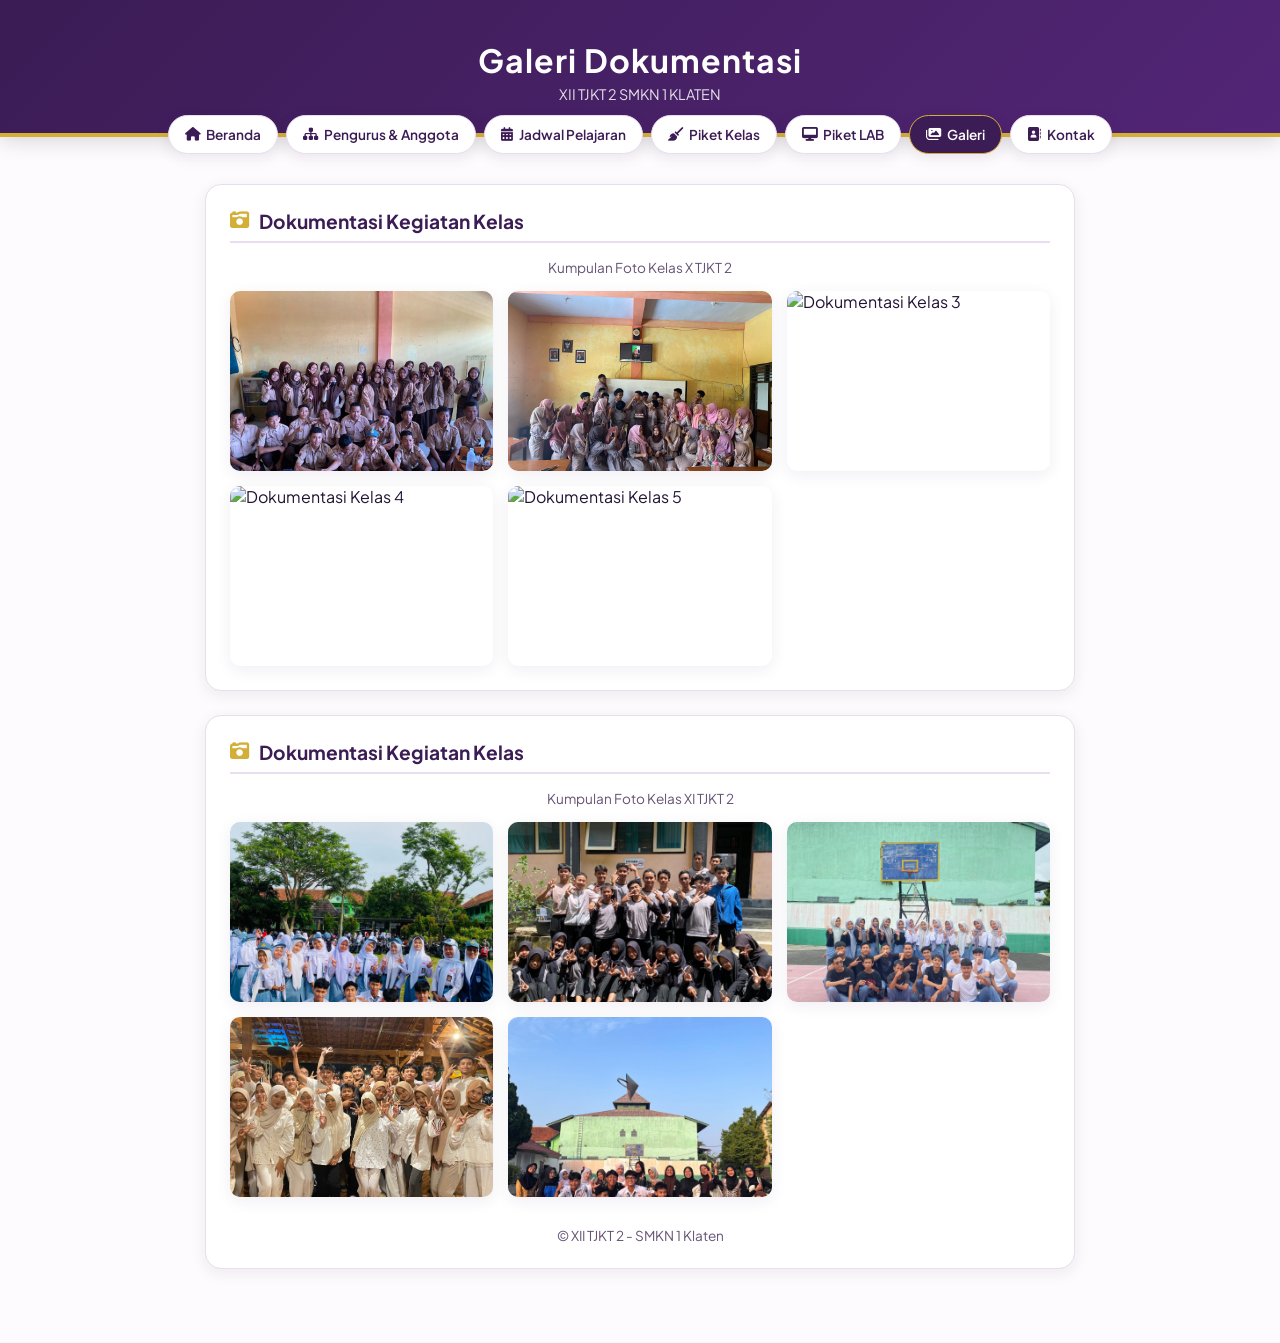
==== galeri.html @ 913a5116 "Add files via upload" ====
<!DOCTYPE html>
<html lang="id">
<head>
    <meta charset="UTF-8">
    <meta name="viewport" content="width=device-width, initial-scale=1.0">
    <title>Galeri Foto - XII TJKT 2</title>
    <link href="https://fonts.googleapis.com/css2?family=Plus+Jakarta+Sans:wght@400;600;700&display=swap" rel="stylesheet">
    <link rel="stylesheet" href="https://cdnjs.cloudflare.com/ajax/libs/font-awesome/6.4.0/css/all.min.css">
    <link rel="stylesheet" href="style.css">
</head>
<body>
    <header>
        <h1>Galeri Dokumentasi</h1>
        <p>XII TJKT 2 SMKN 1 KLATEN</p>
    </header>

    <nav>
        <a href="index.html"><i class="fa-solid fa-house"></i> Beranda</a>
        <a href="struktur.html"><i class="fa-solid fa-sitemap"></i> Pengurus & Anggota</a>
        <a href="jadwal-pelajaran.html"><i class="fa-solid fa-calendar-days"></i> Jadwal Pelajaran</a>
        <a href="jadwal-piket-kelas.html"><i class="fa-solid fa-broom"></i> Piket Kelas</a>
        <a href="piket-lab.html"><i class="fa-solid fa-desktop"></i> Piket LAB</a>
        <a href="galeri.html" class="active"><i class="fa-solid fa-images"></i> Galeri</a>
        <a href="kontak.html"><i class="fa-solid fa-address-book"></i> Kontak</a>
    </nav>

    <div class="container">
        <!-- Section Foto Kegiatan Kelas -->
        <div class="card">
            <div class="card-title"><i class="fa-solid fa-camera-retro" style="color:var(--gold-accent);"></i> Dokumentasi Kegiatan Kelas</div>
            <p style="font-size:0.85rem; color:var(--text-muted); margin-bottom:15px; text-align:center;">
            Kumpulan Foto Kelas X TJKT 2
            </p>
            
            <div class="gallery-grid">
                <img src="dokumentasi-kelas1.jpeg" alt="Dokumentasi Kelas 1" style="width: 100%; height: 180px; object-fit: cover; border-radius: 10px; box-shadow: var(--shadow);">
                <img src="dokumentasi-kelas2.jpeg" alt="Dokumentasi Kelas 2" style="width: 100%; height: 180px; object-fit: cover; border-radius: 10px; box-shadow: var(--shadow);">
                <img src="dokumentasi-kelas3.jpeg" alt="Dokumentasi Kelas 3" style="width: 100%; height: 180px; object-fit: cover; border-radius: 10px; box-shadow: var(--shadow);">
                <img src="dokumentasi-kelas4.jpeg" alt="Dokumentasi Kelas 4" style="width: 100%; height: 180px; object-fit: cover; border-radius: 10px; box-shadow: var(--shadow);">
                <img src="dokumentasi-kelas5.jpeg" alt="Dokumentasi Kelas 5" style="width: 100%; height: 180px; object-fit: cover; border-radius: 10px; box-shadow: var(--shadow);">
            </div>
        </div>  <div class="card">
            <div class="card-title"><i class="fa-solid fa-camera-retro" style="color:var(--gold-accent);"></i> Dokumentasi Kegiatan Kelas</div>
            <p style="font-size:0.85rem; color:var(--text-muted); margin-bottom:15px; text-align:center;">
            Kumpulan Foto Kelas XI TJKT 2
            </p>
            <div class="gallery-grid">
                <img src="dokumentasi1.jpeg" alt="Dokumentasi1" style="width: 100%; height: 180px; object-fit: cover; border-radius: 10px; box-shadow: var(--shadow);">
                <img src="dokumentasi2.jpeg" alt="Dokumentasi2" style="width: 100%; height: 180px; object-fit: cover; border-radius: 10px; box-shadow: var(--shadow);">
                <img src="dokumentasi3.jpeg" alt="Dokumentasi3" style="width: 100%; height: 180px; object-fit: cover; border-radius: 10px; box-shadow: var(--shadow);">
                <img src="dokumentasi4.jpeg" alt="Dokumentasi4" style="width: 100%; height: 180px; object-fit: cover; border-radius: 10px; box-shadow: var(--shadow);">
                <img src="dokumentasi5.jpeg" alt="Dokumentasi5" style="width: 100%; height: 180px; object-fit: cover; border-radius: 10px; box-shadow: var(--shadow);">
    </div>

    <footer><p>&copy; XII TJKT 2 - SMKN 1 Klaten</p></footer>
</body>
</html>
---- style.css ----
:root {
    --purple-main: #3b1c54;      /* Ungu Klasik Tua */
    --purple-light: #522576;     /* Ungu Soft */
    --purple-accent: #8b3dff;    /* Ungu Cerah */
    --gold-accent: #d4af37;      /* Emas Klasik */
    --bg-light: #fdfbfd;         /* BG Soft */
    --surface: #ffffff;
    --text-dark: #221233;
    --text-muted: #665275;
    --border: #e8deee;
    --shadow: 0 4px 15px rgba(59, 28, 84, 0.08);
    --shadow-hover: 0 8px 25px rgba(59, 28, 84, 0.18);
}

* { 
    margin: 0; 
    padding: 0; 
    box-sizing: border-box; 
    font-family: 'Plus Jakarta Sans', sans-serif; 
}

body { 
    background-color: var(--bg-light); 
    color: var(--text-dark); 
    padding-bottom: 50px; 
}

/* Header Banner */
header {
    background: linear-gradient(135deg, var(--purple-main), var(--purple-light));
    color: white; 
    padding: 40px 20px 30px; 
    text-align: center;
    border-bottom: 4px solid var(--gold-accent); 
    box-shadow: 0 4px 20px rgba(0, 0, 0, 0.15);
}
header h1 { 
    font-size: 2rem; 
    font-weight: 700; 
    letter-spacing: 1px; 
}
header p { 
    font-size: 0.9rem; 
    opacity: 0.85; 
    margin-top: 5px; 
}

/* Navigasi */
nav {
    display: flex; 
    justify-content: center; 
    gap: 8px; 
    flex-wrap: wrap;
    margin: -22px auto 30px; 
    padding: 0 15px; 
    max-width: 1000px;
}
nav a {
    background: var(--surface); 
    color: var(--purple-main); 
    text-decoration: none;
    padding: 10px 16px; 
    border-radius: 25px; 
    font-weight: 600; 
    font-size: 0.85rem;
    border: 1px solid var(--border); 
    box-shadow: var(--shadow); 
    transition: all 0.3s ease;
    display: flex; 
    align-items: center; 
    gap: 6px;
}
nav a:hover { 
    background: var(--purple-main); 
    color: var(--gold-accent); 
    transform: translateY(-3px); 
    box-shadow: var(--shadow-hover); 
}
nav a.active { 
    background: var(--purple-main); 
    color: #fff; 
    border-color: var(--gold-accent); 
}

/* Container & Cards */
.container { 
    max-width: 900px; 
    margin: 0 auto; 
    padding: 0 15px; 
}
.card {
    background: var(--surface); 
    padding: 24px; 
    border-radius: 16px; 
    border: 1px solid var(--border);
    box-shadow: var(--shadow); 
    margin-bottom: 24px; 
    transition: transform 0.3s ease, box-shadow 0.3s ease;
}
.card:hover { 
    box-shadow: var(--shadow-hover); 
}
.card-title {
    font-size: 1.2rem; 
    font-weight: 700; 
    color: var(--purple-main); 
    margin-bottom: 16px;
    border-bottom: 2px solid var(--border); 
    padding-bottom: 8px; 
    display: flex; 
    align-items: center; 
    gap: 10px;
}

/* Grid Menu & Elemen Klik */
.grid-2 { 
    display: grid; 
    grid-template-columns: repeat(auto-fit, minmax(280px, 1fr)); 
    gap: 16px; 
}
.grid-org { 
    display: grid; 
    grid-template-columns: repeat(auto-fit, minmax(220px, 1fr)); 
    gap: 12px; 
}

.org-box {
    background: #fcf9fe; 
    padding: 12px 16px; 
    border-radius: 10px; 
    border-left: 4px solid var(--purple-main);
    border-top: 1px solid var(--border); 
    border-right: 1px solid var(--border); 
    border-bottom: 1px solid var(--border);
    transition: all 0.25s ease;
}
.org-box:hover { 
    background: #f5ebfd; 
    transform: translateX(4px); 
    border-left-color: var(--gold-accent); 
}
.role { 
    font-size: 0.75rem; 
    color: var(--purple-light); 
    font-weight: 700; 
    text-transform: uppercase; 
}
.name { 
    font-weight: 600; 
    font-size: 0.95rem; 
    color: var(--text-dark); 
}

/* Member List */
.member-list { 
    display: grid; 
    grid-template-columns: repeat(auto-fit, minmax(240px, 1fr)); 
    gap: 10px; 
    list-style: none; 
}
.member-item {
    background: #faf6fc; 
    padding: 10px 14px; 
    border-radius: 8px; 
    border: 1px solid var(--border);
    font-size: 0.9rem; 
    font-weight: 500; 
    display: flex; 
    align-items: center; 
    gap: 10px; 
    transition: all 0.2s ease; 
    cursor: pointer;
}
.member-item:hover { 
    background: var(--purple-main); 
    color: white; 
    transform: scale(1.02); 
}
.member-num {
    background: var(--purple-light); 
    color: white; 
    font-size: 0.75rem; 
    font-weight: 700; 
    width: 24px; 
    height: 24px;
    border-radius: 50%; 
    display: flex; 
    align-items: center; 
    justify-content: center;
}
.member-item:hover .member-num { 
    background: var(--gold-accent); 
    color: var(--text-dark); 
}

/* Table Style */
table { 
    width: 100%; 
    border-collapse: collapse; 
    margin-top: 10px; 
}
th, td { 
    border: 1px solid var(--border); 
    padding: 12px; 
    text-align: left; 
    font-size: 0.9rem; 
}
th { 
    background: var(--purple-main); 
    color: white; 
}
tr:nth-child(even) { 
    background: #faf6fc; 
}

/* Photo Gallery Grid & Image Styling */
.gallery-grid { 
    display: grid; 
    grid-template-columns: repeat(auto-fit, minmax(200px, 1fr)); 
    gap: 15px; 
    margin-top: 15px; 
}

.gallery-grid img {
    transition: transform 0.3s ease, box-shadow 0.3s ease;
}

.gallery-grid img:hover {
    transform: translateY(-4px) scale(1.02);
    box-shadow: var(--shadow-hover) !important;
}

.photo-placeholder {
    background: #f3ebf7; 
    border: 2px dashed var(--purple-light); 
    border-radius: 12px; 
    height: 160px;
    display: flex; 
    flex-direction: column; 
    align-items: center; 
    justify-content: center; 
    color: var(--purple-light);
    font-size: 0.85rem; 
    font-weight: 600; 
    text-align: center; 
    padding: 10px; 
    cursor: pointer; 
    transition: all 0.3s ease;
}
.photo-placeholder:hover { 
    background: #eadef2; 
    border-color: var(--gold-accent); 
    color: var(--purple-main); 
    transform: translateY(-3px); 
}
.photo-placeholder i { 
    font-size: 2rem; 
    margin-bottom: 8px; 
    color: var(--gold-accent); 
}

footer { 
    text-align: center; 
    margin-top: 30px; 
    color: var(--text-muted); 
    font-size: 0.85rem; 
}
.petunjuk-foto {
    text-align: center;
    color: #8b3dff;
    font-size: 13px;
    font-style: italic;
    margin: 8px 0 15px;
}
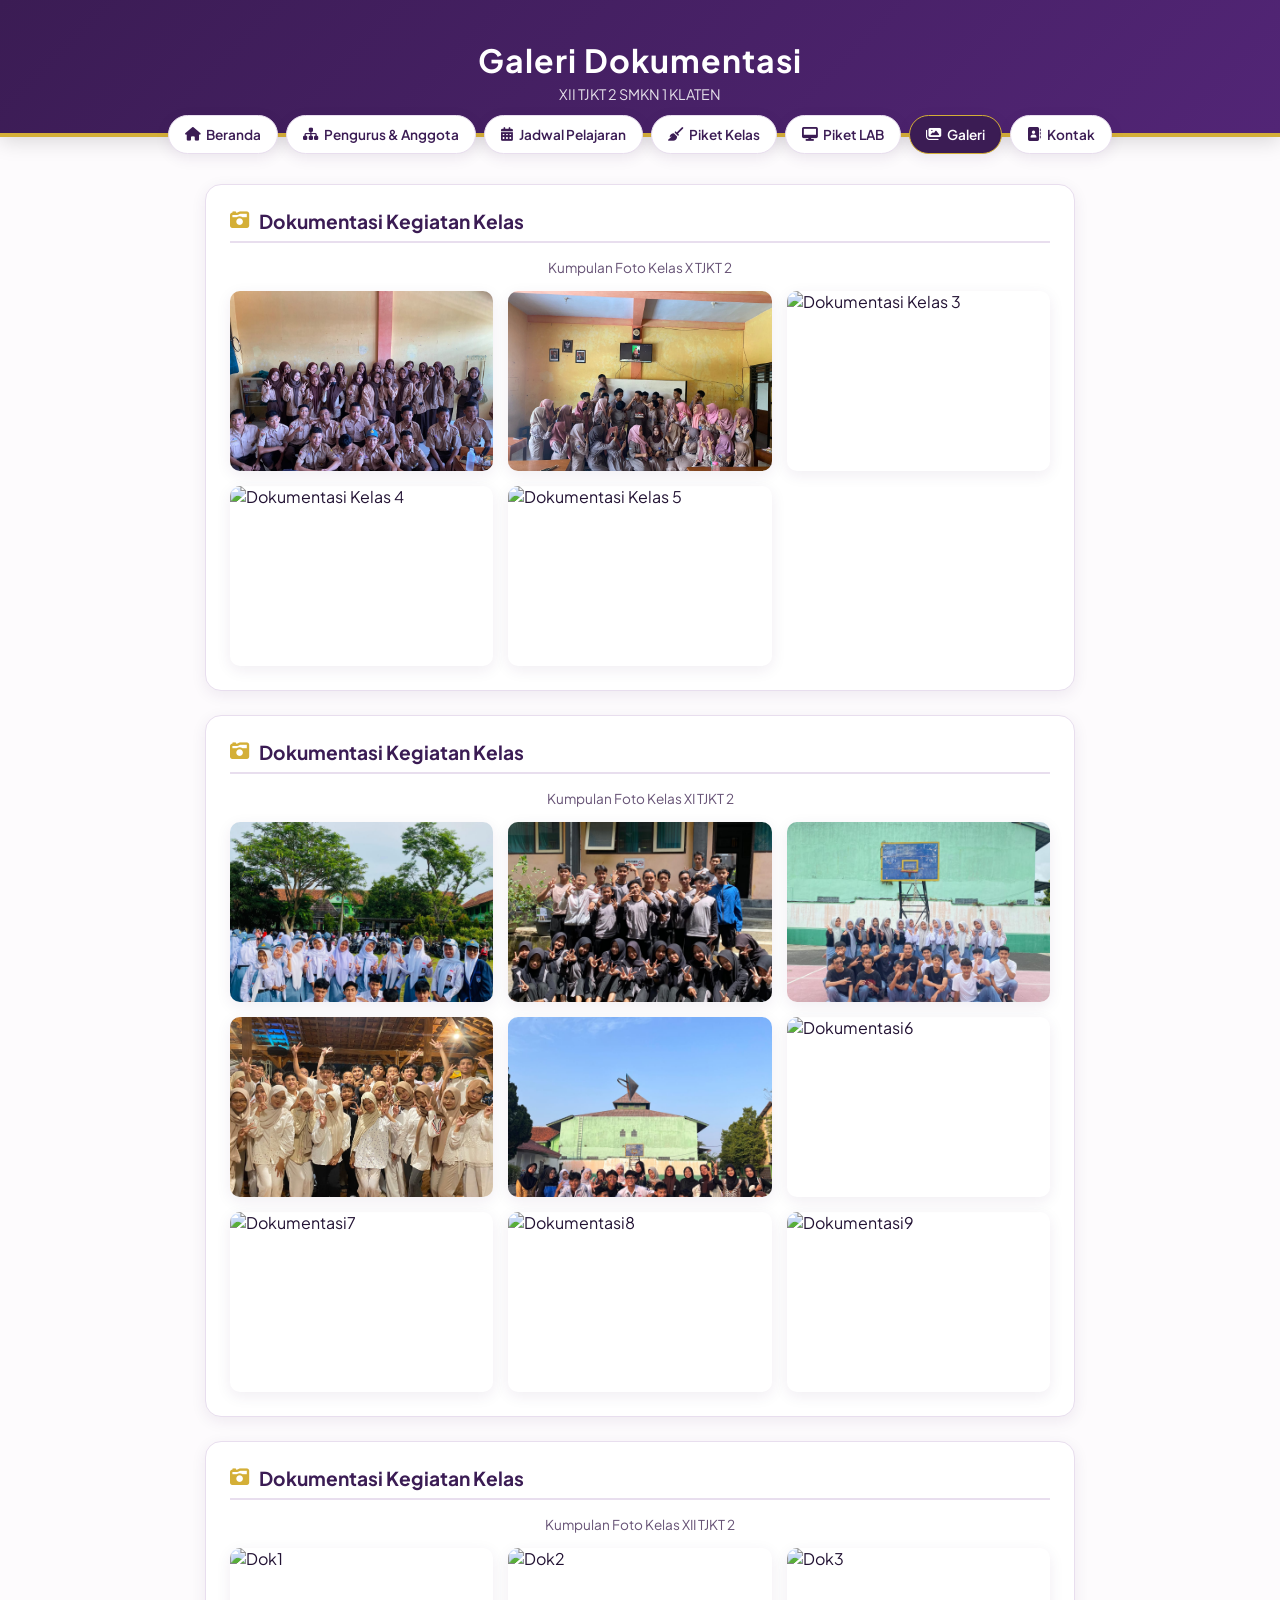
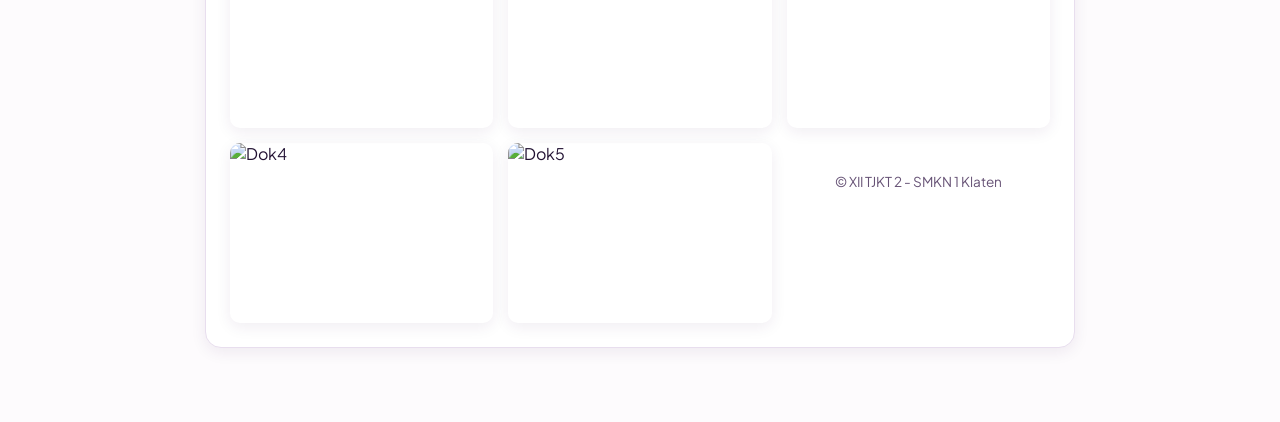
==== commit 8e1f1972: "Update galeri.html" ====
--- a/galeri.html
+++ b/galeri.html
@@ -50,8 +50,22 @@
                 <img src="dokumentasi3.jpeg" alt="Dokumentasi3" style="width: 100%; height: 180px; object-fit: cover; border-radius: 10px; box-shadow: var(--shadow);">
                 <img src="dokumentasi4.jpeg" alt="Dokumentasi4" style="width: 100%; height: 180px; object-fit: cover; border-radius: 10px; box-shadow: var(--shadow);">
                 <img src="dokumentasi5.jpeg" alt="Dokumentasi5" style="width: 100%; height: 180px; object-fit: cover; border-radius: 10px; box-shadow: var(--shadow);">
+                <img src="dokumentasi6.jpeg" alt="Dokumentasi6" style="width: 100%; height: 180px; object-fit: cover; border-radius: 10px; box-shadow: var(--shadow);">
+                <img src="dokumentasi7.jpeg" alt="Dokumentasi7" style="width: 100%; height: 180px; object-fit: cover; border-radius: 10px; box-shadow: var(--shadow);">
+                <img src="dokumentasi8.jpeg" alt="Dokumentasi8" style="width: 100%; height: 180px; object-fit: cover; border-radius: 10px; box-shadow: var(--shadow);">
+                <img src="dokumentasi9.jpeg" alt="Dokumentasi9" style="width: 100%; height: 180px; object-fit: cover; border-radius: 10px; box-shadow: var(--shadow);">
     </div>
-
+</div> <div class="card">
+            <div class="card-title"><i class="fa-solid fa-camera-retro" style="color:var(--gold-accent);"></i> Dokumentasi Kegiatan Kelas</div>
+            <p style="font-size:0.85rem; color:var(--text-muted); margin-bottom:15px; text-align:center;">
+            Kumpulan Foto Kelas XII TJKT 2
+            </p>
+            <div class="gallery-grid">
+                <img src="dok1.jpeg" alt="Dok1" style="width: 100%; height: 180px; object-fit: cover; border-radius: 10px; box-shadow: var(--shadow);">
+                <img src="dok2.jpeg" alt="Dok2" style="width: 100%; height: 180px; object-fit: cover; border-radius: 10px; box-shadow: var(--shadow);">
+                <img src="dok3.jpeg" alt="Dok3" style="width: 100%; height: 180px; object-fit: cover; border-radius: 10px; box-shadow: var(--shadow);">
+                <img src="dok4.jpeg" alt="Dok4" style="width: 100%; height: 180px; object-fit: cover; border-radius: 10px; box-shadow: var(--shadow);">
+                <img src="dok5.jpeg" alt="Dok5" style="width: 100%; height: 180px; object-fit: cover; border-radius: 10px; box-shadow: var(--shadow);">
     <footer><p>&copy; XII TJKT 2 - SMKN 1 Klaten</p></footer>
 </body>
-</html>+</html>
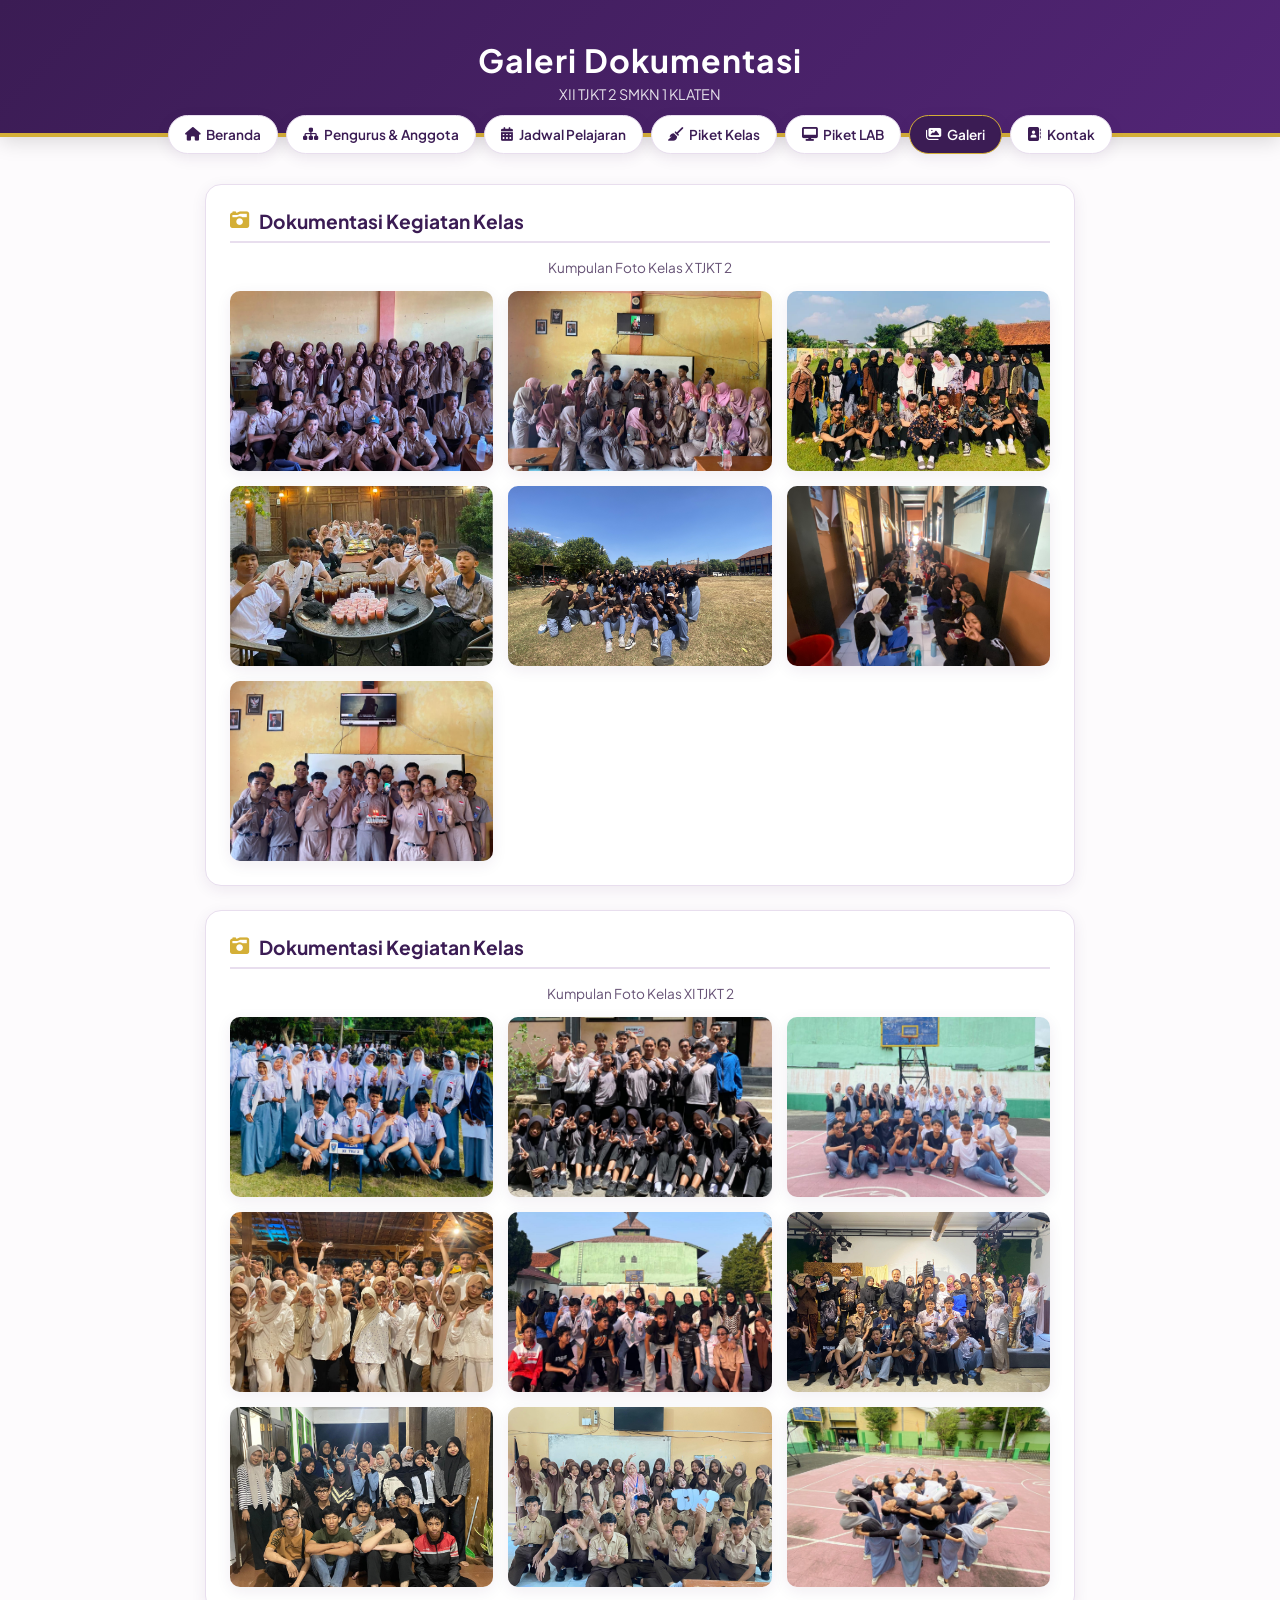
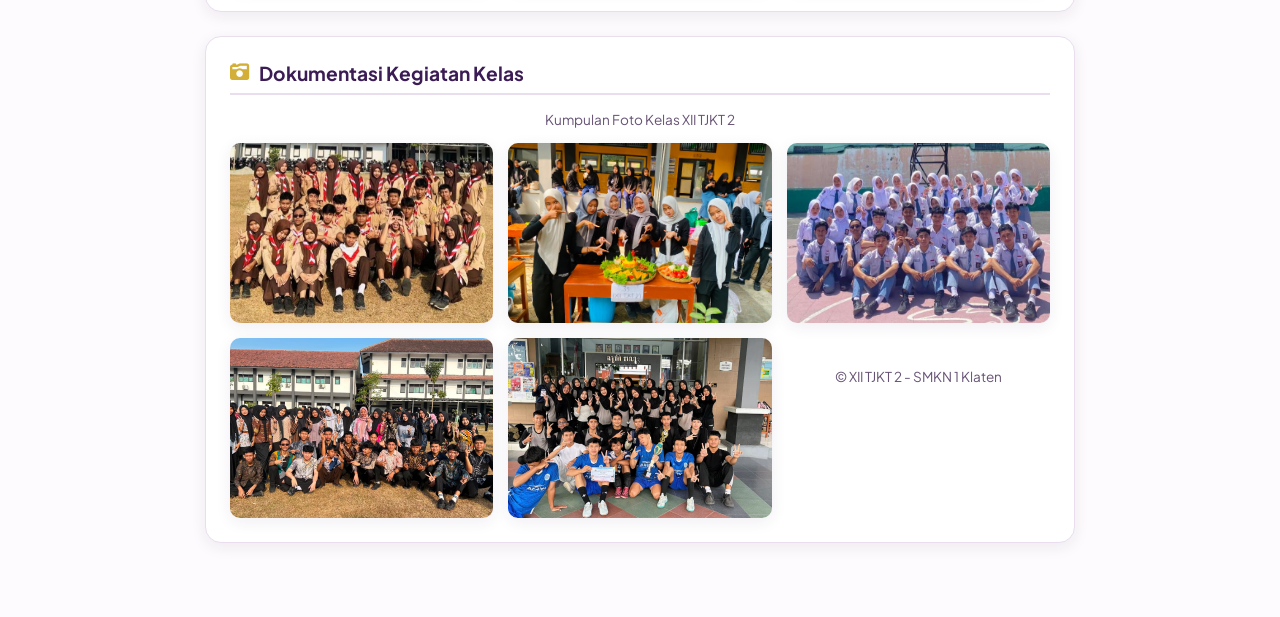
==== commit 2db845a4: "Fix image sources and add new documentation images Updated image sources for class documentation and" ====
--- a/galeri.html
+++ b/galeri.html
@@ -37,7 +37,9 @@
                 <img src="dokumentasi-kelas2.jpeg" alt="Dokumentasi Kelas 2" style="width: 100%; height: 180px; object-fit: cover; border-radius: 10px; box-shadow: var(--shadow);">
                 <img src="dokumentasi-kelas3.jpeg" alt="Dokumentasi Kelas 3" style="width: 100%; height: 180px; object-fit: cover; border-radius: 10px; box-shadow: var(--shadow);">
                 <img src="dokumentasi-kelas4.jpeg" alt="Dokumentasi Kelas 4" style="width: 100%; height: 180px; object-fit: cover; border-radius: 10px; box-shadow: var(--shadow);">
-                <img src="dokumentasi-kelas5.jpeg" alt="Dokumentasi Kelas 5" style="width: 100%; height: 180px; object-fit: cover; border-radius: 10px; box-shadow: var(--shadow);">
+                <img src="dokumentasi-kelas5.jpg" alt="Dokumentasi Kelas 5" style="width: 100%; height: 180px; object-fit: cover; border-radius: 10px; box-shadow: var(--shadow);">
+                <img src="dokumentasi-kelas6.jpg" alt="Dokumentasi Kelas 6" style="width: 100%; height: 180px; object-fit: cover; border-radius: 10px; box-shadow: var(--shadow);">
+                <img src="dokumentasi-kelas7.jpeg" alt="Dokumentasi Kelas 7" style="width: 100%; height: 180px; object-fit: cover; border-radius: 10px; box-shadow: var(--shadow);">
             </div>
         </div>  <div class="card">
             <div class="card-title"><i class="fa-solid fa-camera-retro" style="color:var(--gold-accent);"></i> Dokumentasi Kegiatan Kelas</div>
